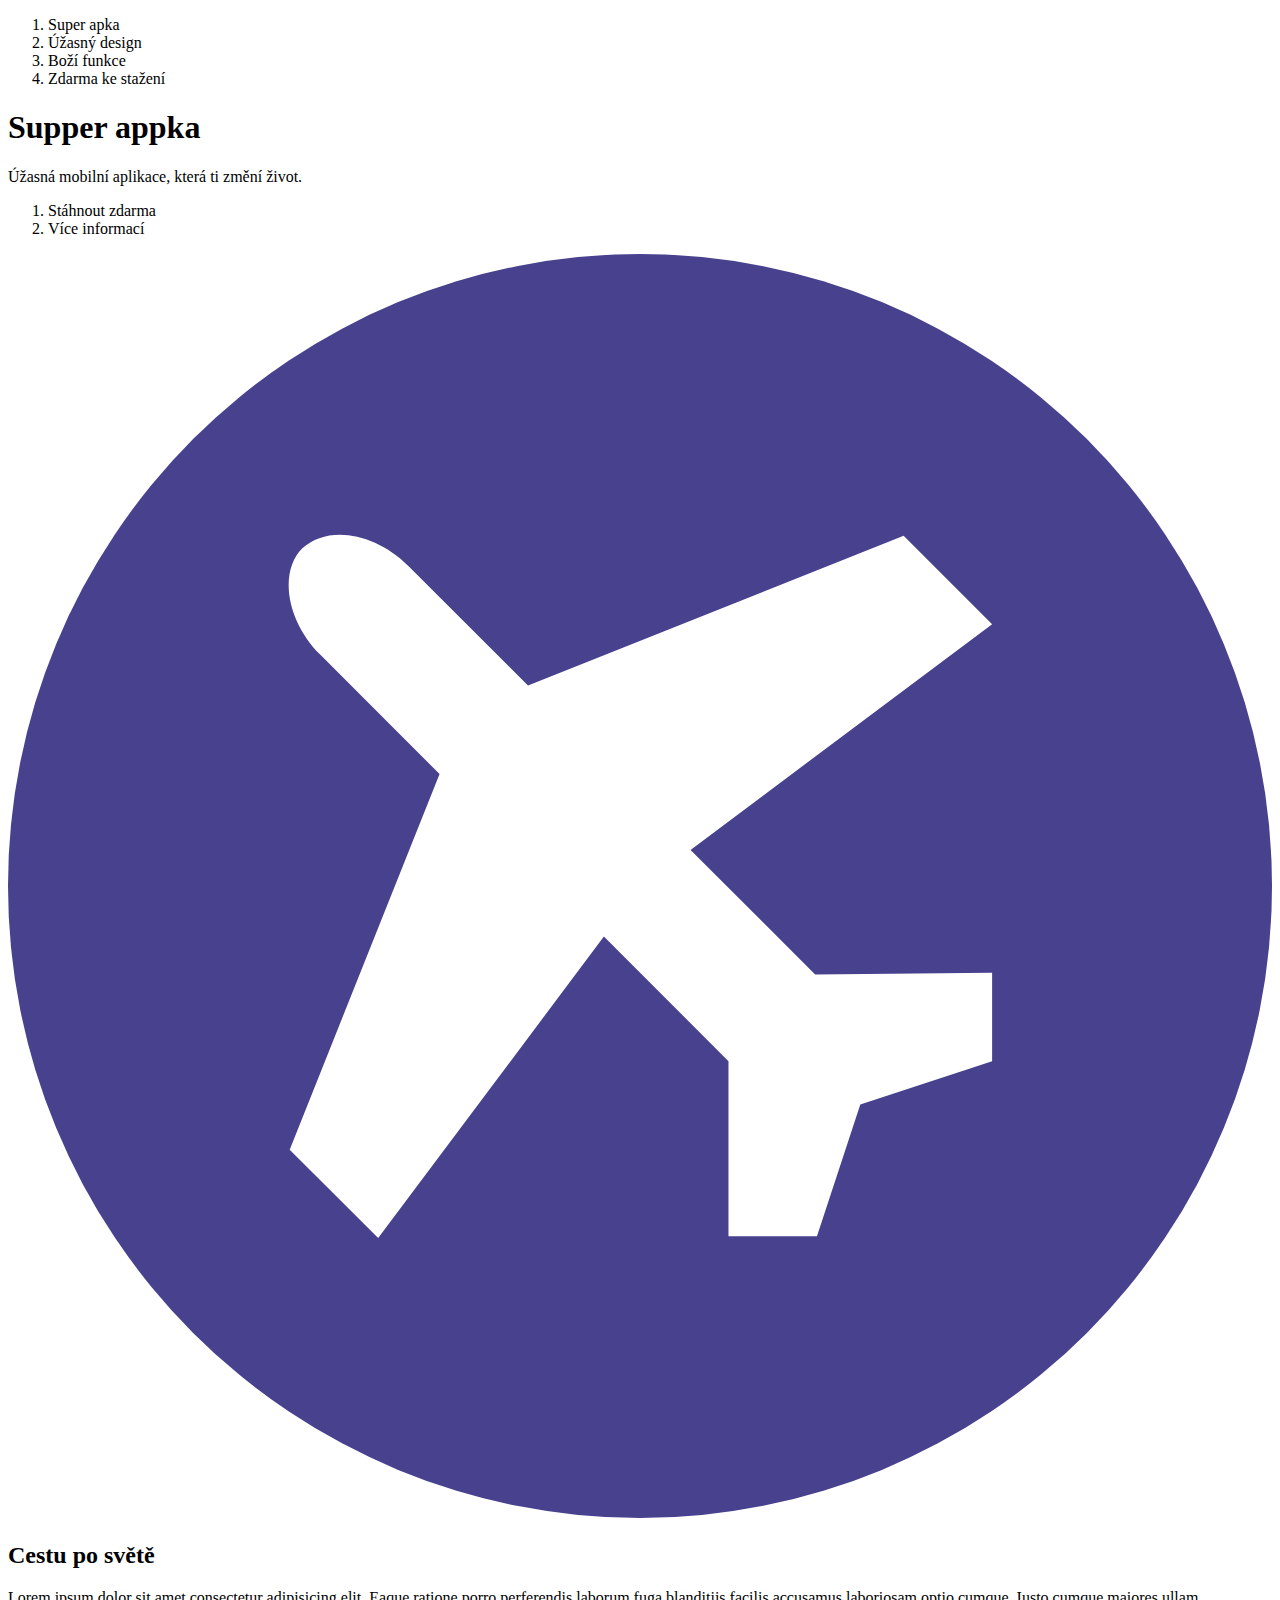
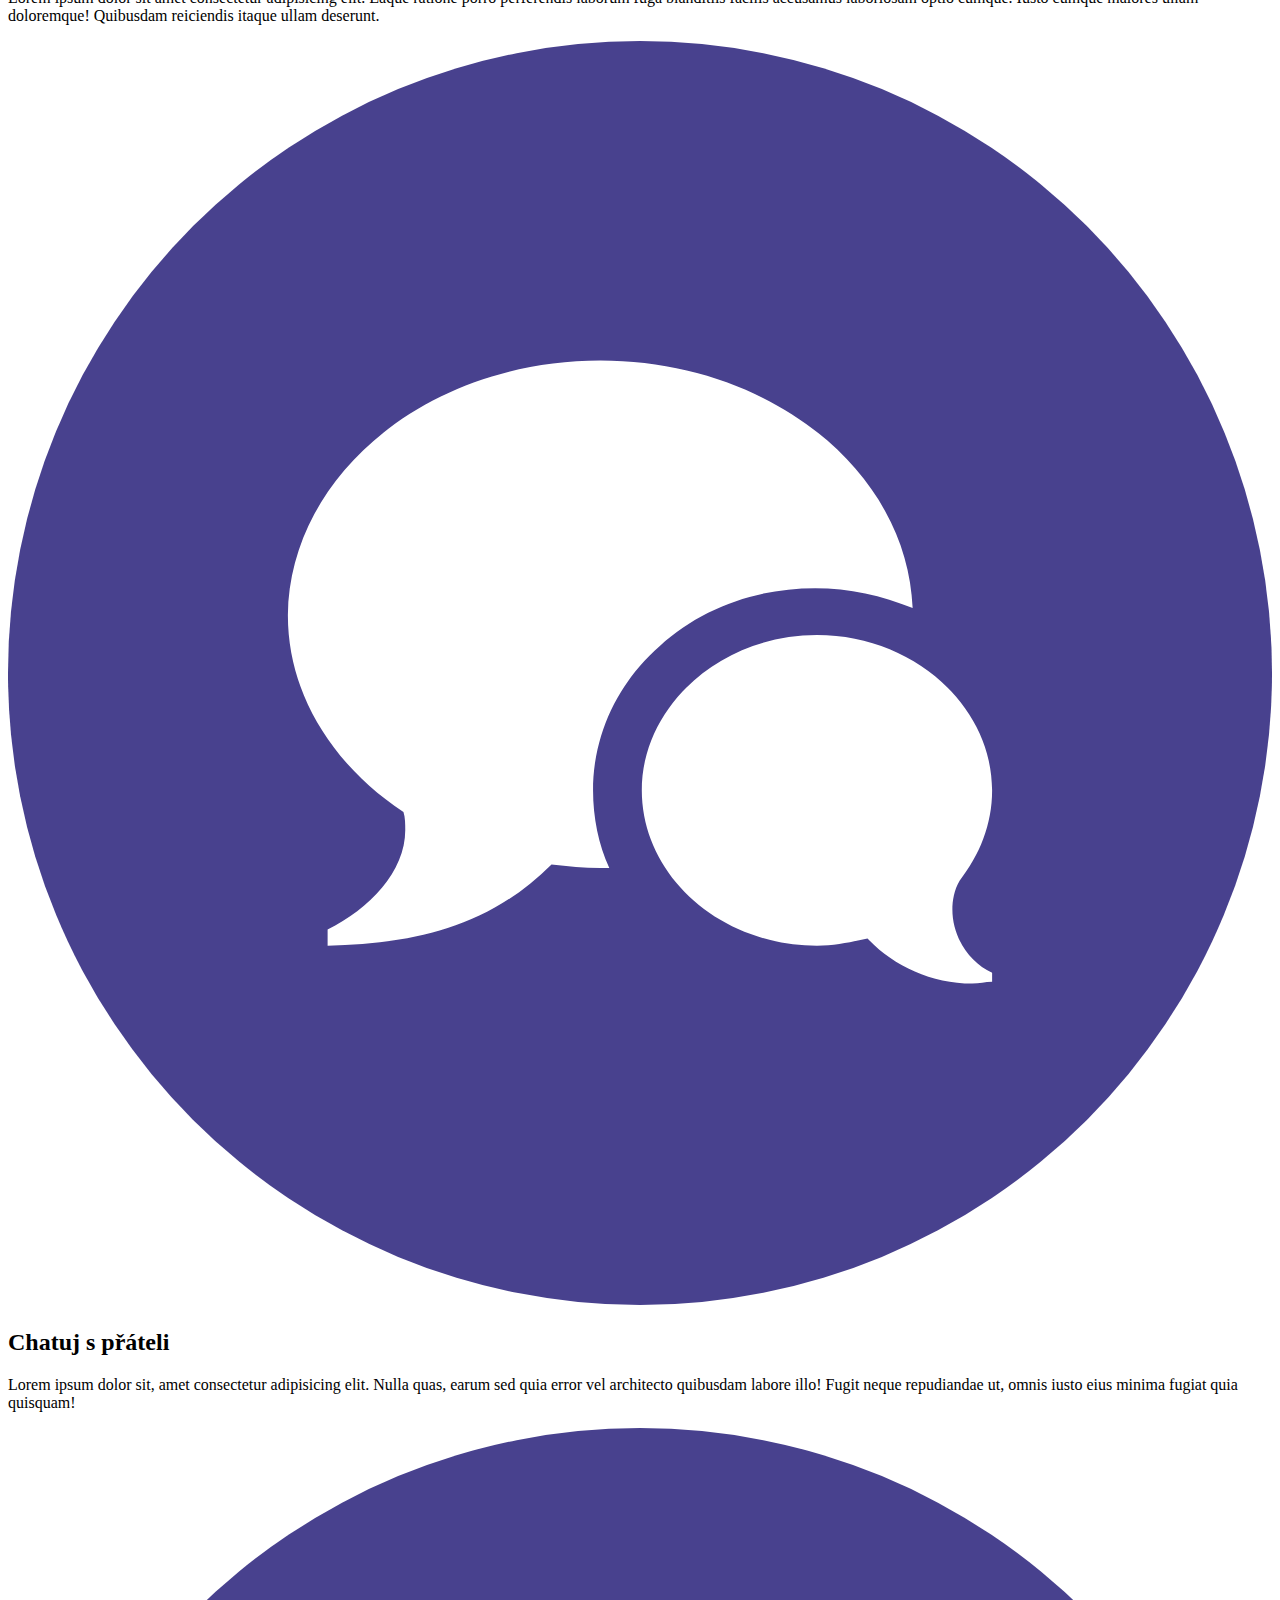
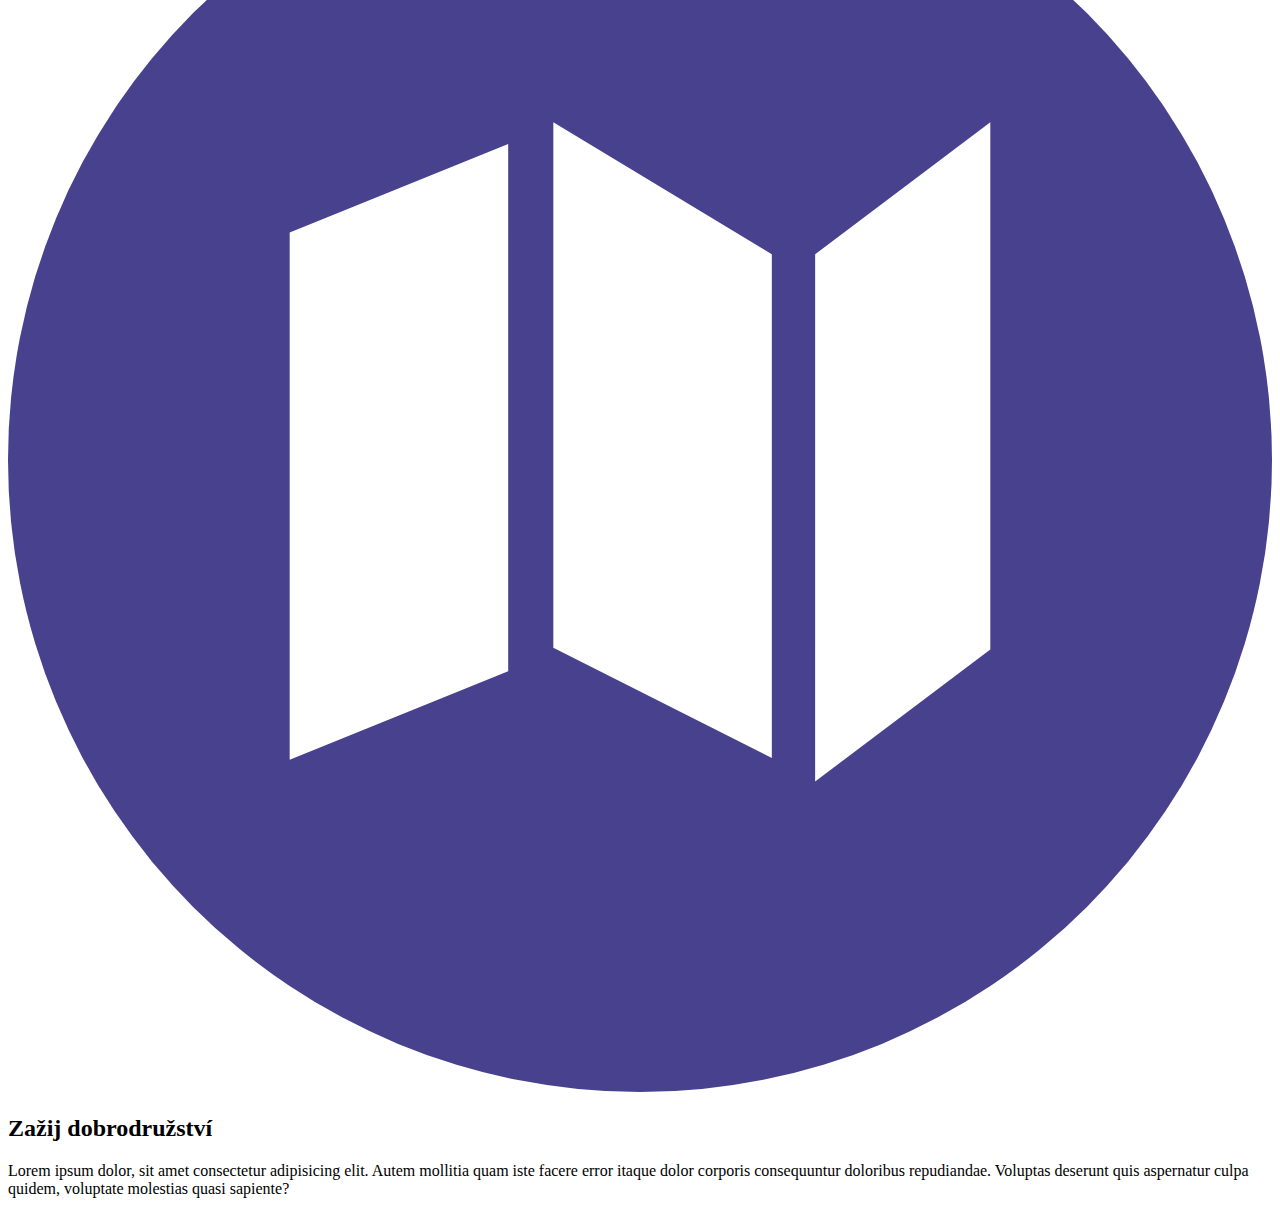
==== zadani/index.html @ 8570ef84 "tvorba html základ" ====
<!DOCTYPE html>
<html lang="cs">

<head>
    <meta charset="UTF-8">
    <meta name="viewport" content="width=<device-width>, initial-scale=1.0">
    <title>Document</title>
</head>

<body>
    <div class="super-apka">
        <div class="hlavní-menu">
            <nav>
                <ol>
                    <li>Super apka</li>
                    <li>Úžasný design</li>
                    <li>Boží funkce</li>
                    <li>Zdarma ke stažení</li>
                </ol>
            </nav>
        </div>
        <div class="banner">
            <h1>Supper appka</h1>
            <p>Úžasná mobilní aplikace, která ti změní život.</p>
            <div class="menu-v-banneru">
                <nav>
                    <ol>
                        <li>Stáhnout zdarma</li>
                        <li>Více informací</li>
                    </ol>
                </nav>
            </div>
        </div>
        <div class="obsah">
            <div class="cestovani">
                <div class="logo 1">
                    <img src="images/letadlo.svg" alt="letadlo cestování">
                </div>
                <h2>Cestu po světě</h2>
                <p>Lorem ipsum dolor sit amet consectetur adipisicing elit. Eaque ratione porro perferendis laborum fuga blanditiis facilis accusamus laboriosam optio cumque. Iusto cumque maiores ullam doloremque! Quibusdam reiciendis itaque ullam deserunt.</p>
            </div>
            <div class="chat">
                <div class="logo 2">
                    <img src="images/bubliny.svg" alt="chat">
                </div>
                <h2>Chatuj s přáteli</h2>
                <p>Lorem ipsum dolor sit, amet consectetur adipisicing elit. Nulla quas, earum sed quia error vel architecto quibusdam labore illo! Fugit neque repudiandae ut, omnis iusto eius minima fugiat quia quisquam!</p>

            </div>
            <div class="dobrodruzstvi">
                <div class="logo 3">
                    <img src="images/mapa.svg" alt="mapa">
                </div>
                <h2>Zažij dobrodružství</h2>
                <p>Lorem ipsum dolor, sit amet consectetur adipisicing elit. Autem mollitia quam iste facere error itaque dolor corporis consequuntur doloribus repudiandae. Voluptas deserunt quis aspernatur culpa quidem, voluptate molestias quasi sapiente?</p>
            </div>
        </div>
    </div>
</body>

</html>
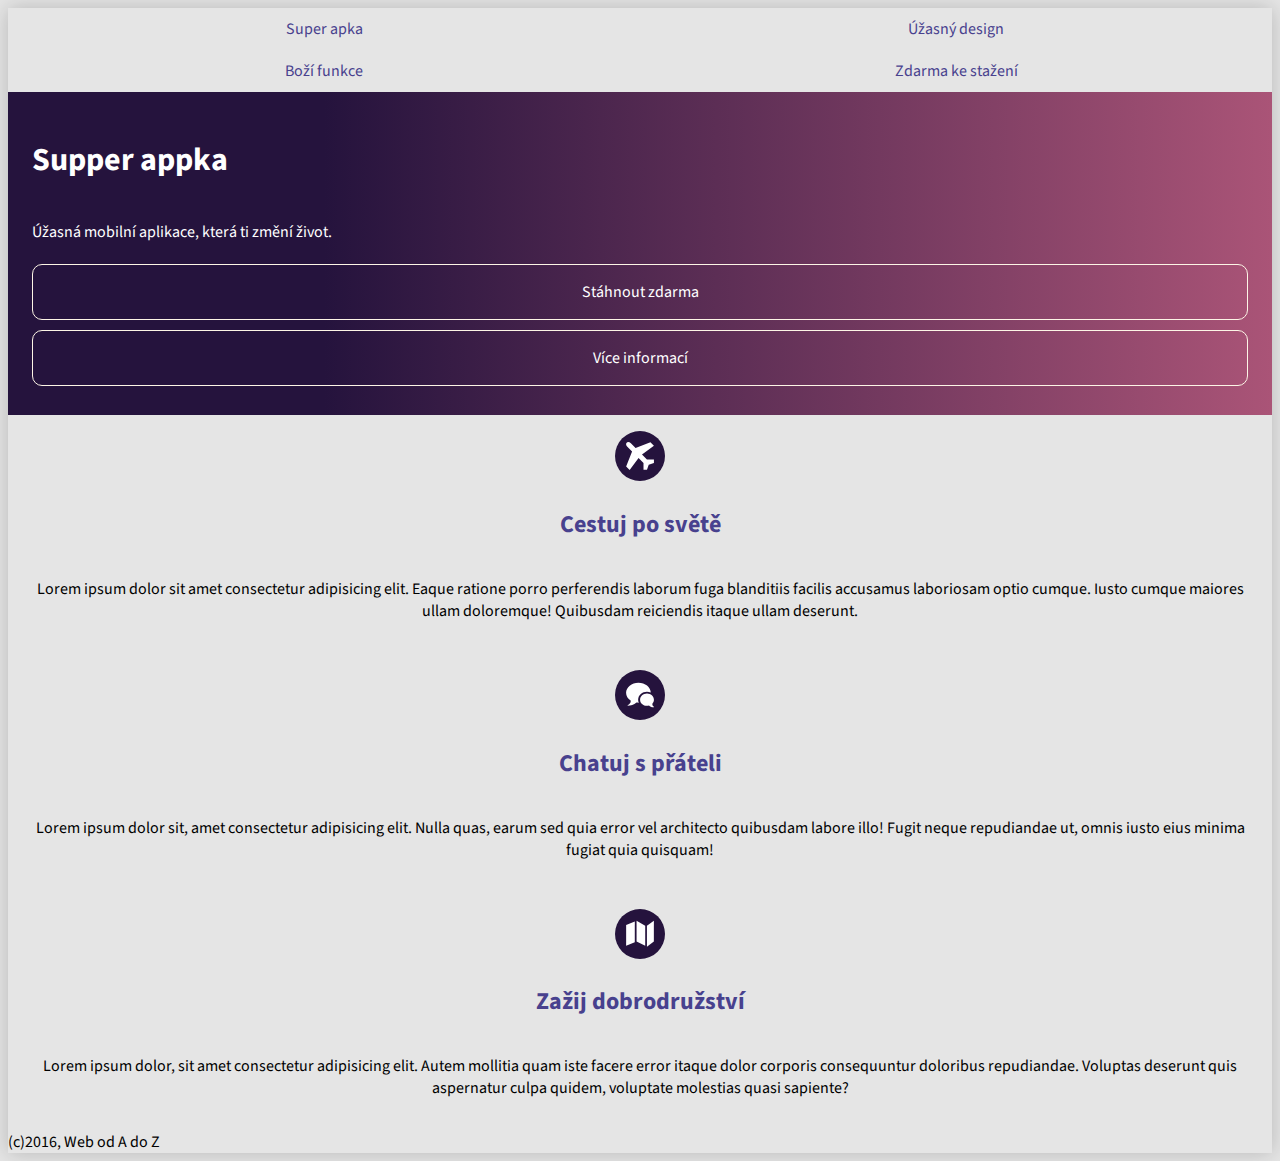
==== commit ddcc73c1: "Rozpracovaná mobile verze" ====
--- a/zadani/index.html
+++ b/zadani/index.html
@@ -4,12 +4,14 @@
 <head>
     <meta charset="UTF-8">
     <meta name="viewport" content="width=<device-width>, initial-scale=1.0">
-    <title>Document</title>
+    <link rel="stylesheet" href="style.css">
+    <link href="https://fonts.googleapis.com/css2?family=Source+Sans+Pro:wght@300;400;700&display=swap" rel="stylesheet">
+    <title>Super Appka | Mobilní aplikace pro každou krevní skupinu</title>
 </head>
 
 <body>
     <div class="super-apka">
-        <div class="hlavní-menu">
+        <div class="hlavni-menu">
             <nav>
                 <ol>
                     <li>Super apka</li>
@@ -22,7 +24,7 @@
         <div class="banner">
             <h1>Supper appka</h1>
             <p>Úžasná mobilní aplikace, která ti změní život.</p>
-            <div class="menu-v-banneru">
+            <div class="menu-banner">
                 <nav>
                     <ol>
                         <li>Stáhnout zdarma</li>
@@ -32,14 +34,14 @@
             </div>
         </div>
         <div class="obsah">
-            <div class="cestovani">
+            <div class="sekce cestovani">
                 <div class="logo 1">
                     <img src="images/letadlo.svg" alt="letadlo cestování">
                 </div>
-                <h2>Cestu po světě</h2>
+                <h2>Cestuj po světě</h2>
                 <p>Lorem ipsum dolor sit amet consectetur adipisicing elit. Eaque ratione porro perferendis laborum fuga blanditiis facilis accusamus laboriosam optio cumque. Iusto cumque maiores ullam doloremque! Quibusdam reiciendis itaque ullam deserunt.</p>
             </div>
-            <div class="chat">
+            <div class="sekce chat">
                 <div class="logo 2">
                     <img src="images/bubliny.svg" alt="chat">
                 </div>
@@ -47,7 +49,7 @@
                 <p>Lorem ipsum dolor sit, amet consectetur adipisicing elit. Nulla quas, earum sed quia error vel architecto quibusdam labore illo! Fugit neque repudiandae ut, omnis iusto eius minima fugiat quia quisquam!</p>
 
             </div>
-            <div class="dobrodruzstvi">
+            <div class="sekce dobrodruzstvi">
                 <div class="logo 3">
                     <img src="images/mapa.svg" alt="mapa">
                 </div>
@@ -55,6 +57,9 @@
                 <p>Lorem ipsum dolor, sit amet consectetur adipisicing elit. Autem mollitia quam iste facere error itaque dolor corporis consequuntur doloribus repudiandae. Voluptas deserunt quis aspernatur culpa quidem, voluptate molestias quasi sapiente?</p>
             </div>
         </div>
+        <div class="paticka">
+            <footer>(c)2016, Web od A do Z</footer>
+        </div>
     </div>
 </body>
 
--- a/zadani/style.css
+++ b/zadani/style.css
@@ -0,0 +1,83 @@
+*, :after, :before { box-sizing: border-box; }
+
+body{
+    font-family: 'Source Sans Pro', sans-serif; 
+    background-color: #e5e5e5;
+}
+.super-apka{
+    box-shadow: 0 0 20px rgba(0, 0, 0, 0.2);
+}
+
+.hlavni-menu{
+    color: #48418e;
+}
+
+ol{
+    margin: 0;
+    display: flex;
+    padding: 0;
+    flex-wrap: wrap;
+    justify-content: space-between;
+}
+li{
+    list-style-type: none;
+    flex-basis: 50%;
+    flex-grow: 1;
+    padding: 10px;
+    text-align: center;
+    display: inline-block;
+}
+
+
+.banner{
+    display: flex;
+    flex-direction: column;
+    background: linear-gradient(to right, #25133d 25%, #aa5477 100%);
+    color: white;
+    padding: 1.5rem;
+}
+
+.banner ol{
+    flex-direction: column;
+}
+
+.banner li{
+    border: oldlace 1px solid;
+    padding: 1rem;
+    margin: 5px 0px;
+    border-radius: 10px;
+}
+
+.banner li:hover{
+    background: linear-gradient(to left, #090979 20%, #00d4ff 100%);
+}
+
+h1 h2{
+    font-weight: 700;
+}
+
+h2{
+    color: #48418e;
+}
+
+.obsah{
+    display: flex;
+    flex-direction: column;    
+}
+
+.sekce{
+    display: flex;
+    flex-direction: column;  
+    align-items: center; 
+    margin: 1rem;
+}   
+
+    .obsah img{
+        max-width: 50px;
+        min-width: 50px;
+}
+
+.sekce p{
+    text-align: center;
+}
+
